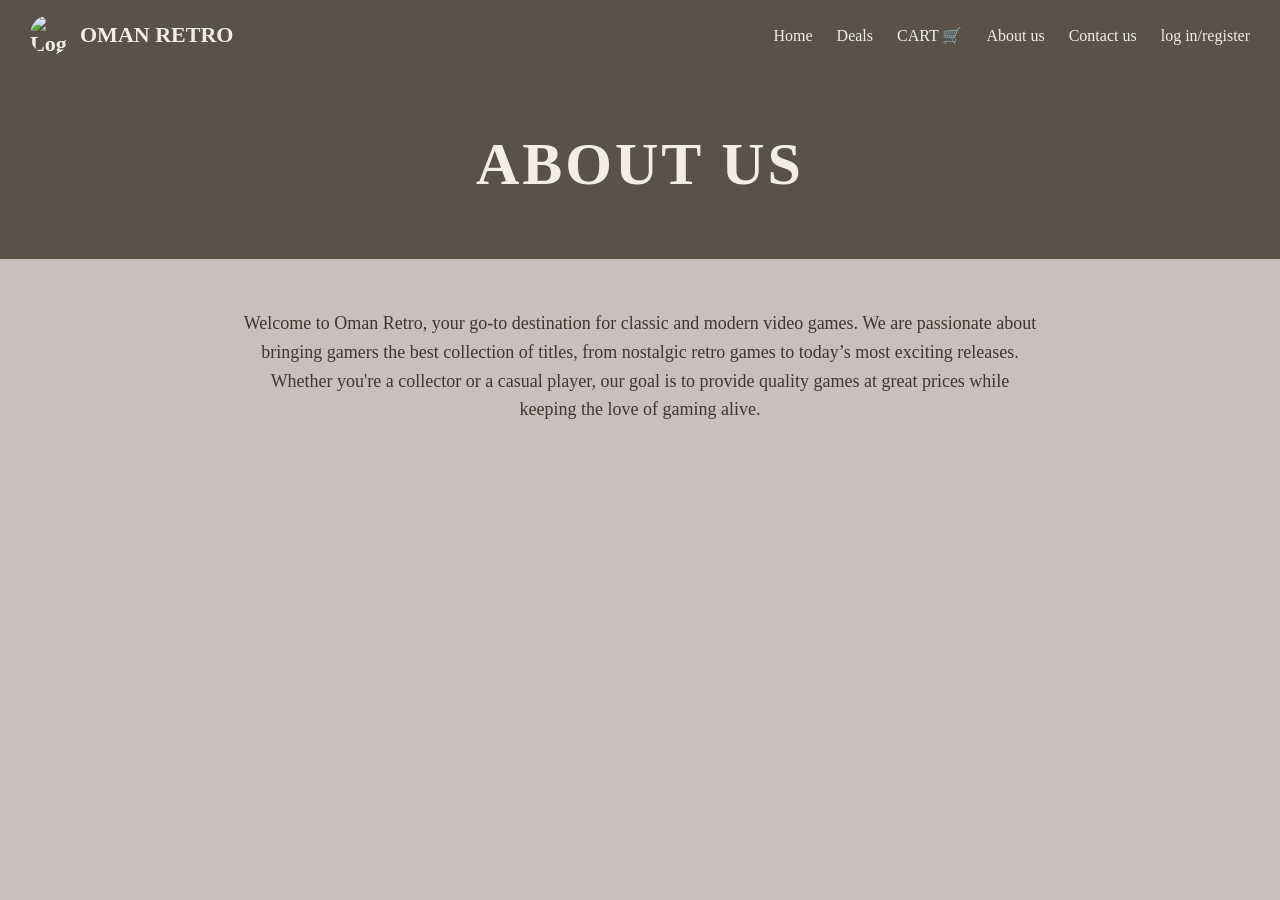
==== aboutUs.html @ 79d52593 "Update aboutUs.html Co-Authored-By: ahmadSQU <241094980+ahmadSQU@users.noreply.github.com>" ====
<!DOCTYPE html>
<html lang="en">
<head>
<meta charset="UTF-8">
<title>About Us - Oman Retro</title>

<style>
body {
margin: 0;
font-family: Georgia, serif;
background-color: #cabebe;
}


.navbar {
display: flex;
justify-content: space-between;
align-items: center;
padding: 15px 30px;
background-color: #5a5246;
}

.logo {
display: flex;
align-items: center;
gap: 10px;
font-size: 22px;
font-weight: bold;
color: #f5ede3; 
}

.logo img {
width: 40px;
height: 40px;
border-radius: 50%;
}

.nav-links a {
margin-left: 20px;
text-decoration: none;
color: #f5ede3; 
font-size: 16px;
}

.nav-links a:hover {
color: #d6c2a1;
}


.header {
background-color: #5a5246;
color: #f5ede3; 
text-align: center;
padding: 60px 20px;
}

.header h1 {
font-size: 60px;
letter-spacing: 3px;
margin: 0;
}


.about-content {
max-width: 800px;
margin: 50px auto;
text-align: center;
font-size: 18px;
line-height: 1.6;
color: #3e382f;
padding: 0 20px;
}
</style>
</head>

<body>


<div class="navbar">
<div class="logo">
<img src="LOGO3.JPEG" alt="Logo">
OMAN RETRO
</div>

<div class="nav-links">
<a href="index.html">Home</a>
<a href="deals.html">Deals</a>
<a href="#">CART 🛒</a>
<a href="about.html">About us</a>
<a href="contact.html">Contact us</a>
<a href="#">log in/register</a>
</div>
</div>


<div class="header">
<h1>ABOUT US</h1>
</div>


<div class="about-content">
<p>
Welcome to Oman Retro, your go-to destination for classic and modern video games. 
We are passionate about bringing gamers the best collection of titles, from nostalgic retro games 
to today’s most exciting releases. Whether you're a collector or a casual player, 
our goal is to provide quality games at great prices while keeping the love of gaming alive.
</p>
</div>

</body>
</html>
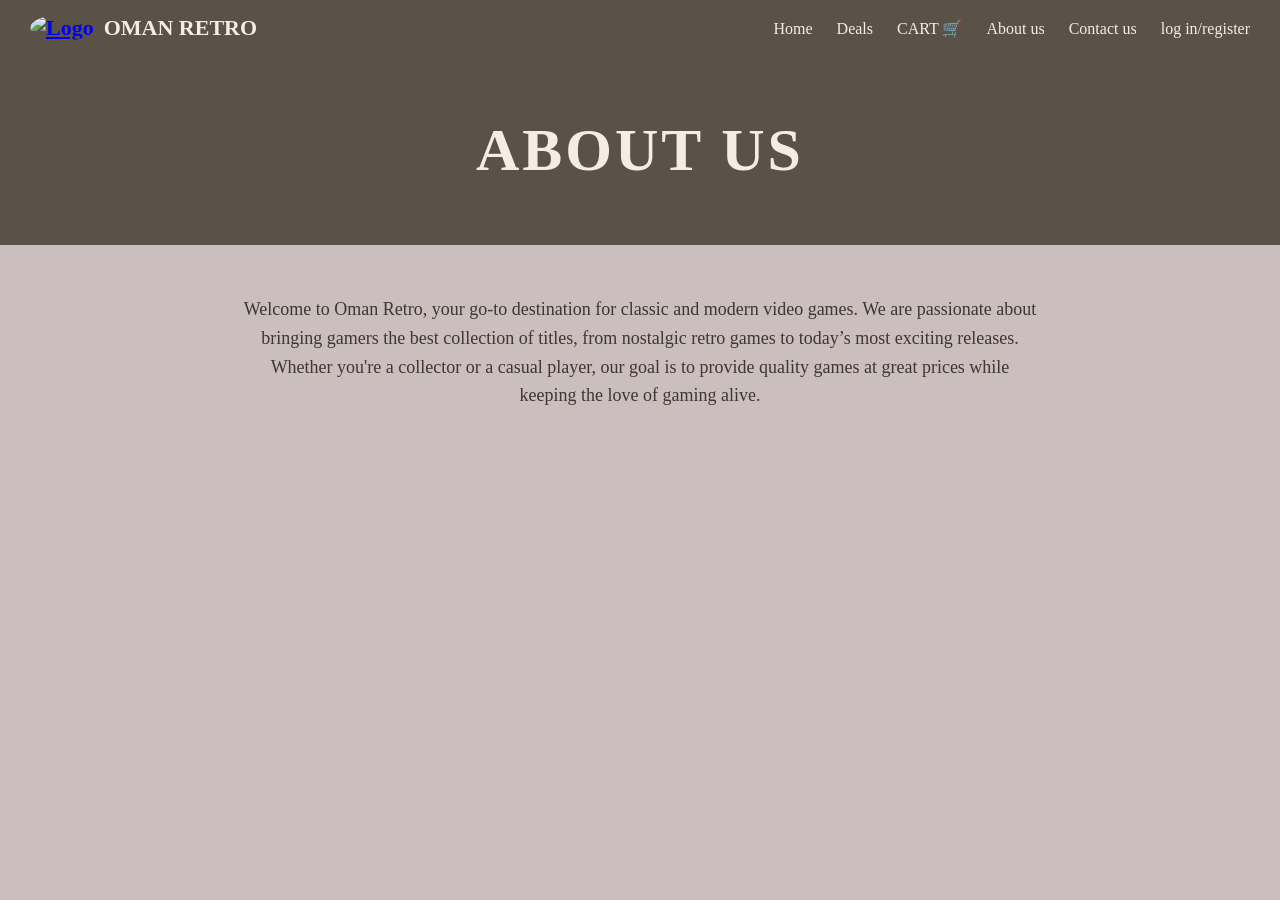
==== commit 953b6405: "Modified files" ====
--- a/aboutUs.html
+++ b/aboutUs.html
@@ -78,17 +78,17 @@
 
 <div class="navbar">
 <div class="logo">
-<img src="LOGO3.JPEG" alt="Logo">
+<a href="userPage.html"><img src="LOG 3.JPEG" alt="Logo"></a>
 OMAN RETRO
 </div>
 
 <div class="nav-links">
 <a href="index.html">Home</a>
 <a href="deals.html">Deals</a>
-<a href="#">CART 🛒</a>
-<a href="about.html">About us</a>
-<a href="contact.html">Contact us</a>
-<a href="#">log in/register</a>
+<a href="cart.html">CART 🛒</a>
+<a href="aboutUs.html">About us</a>
+<a href="contactUs.html">Contact us</a>
+<a href="login.html">log in/register</a>
 </div>
 </div>
 
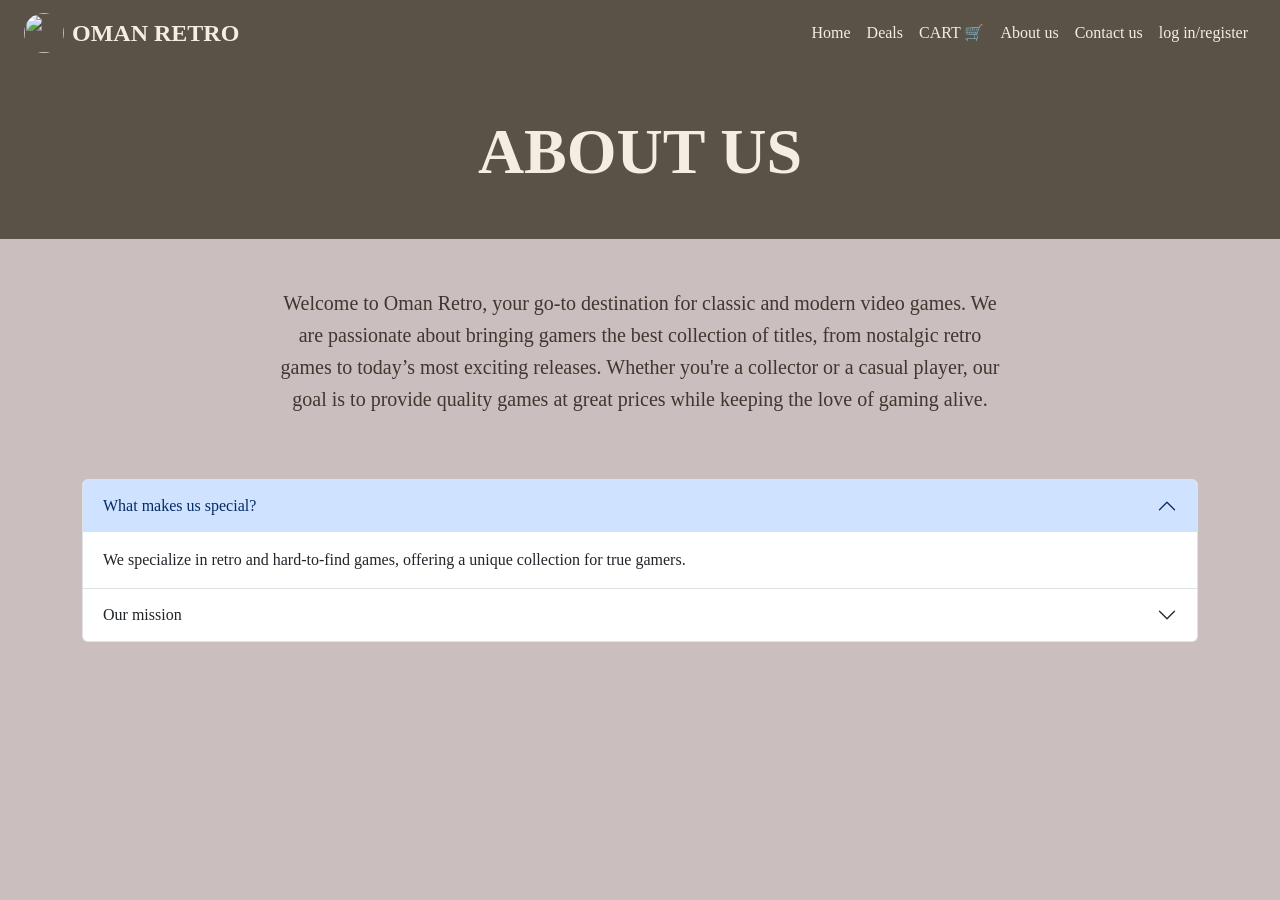
==== commit b885dac9: "Update aboutUs.html" ====
--- a/aboutUs.html
+++ b/aboutUs.html
@@ -4,108 +4,95 @@
 <meta charset="UTF-8">
 <title>About Us - Oman Retro</title>
 
-<style>
-body {
-margin: 0;
-font-family: Georgia, serif;
-background-color: #cabebe;
-}
+<!-- Bootstrap CSS -->
+<link href="https://cdn.jsdelivr.net/npm/bootstrap@5.3.3/dist/css/bootstrap.min.css" rel="stylesheet">
 
-
-.navbar {
-display: flex;
-justify-content: space-between;
-align-items: center;
-padding: 15px 30px;
-background-color: #5a5246;
-}
-
-.logo {
-display: flex;
-align-items: center;
-gap: 10px;
-font-size: 22px;
-font-weight: bold;
-color: #f5ede3; 
-}
-
-.logo img {
-width: 40px;
-height: 40px;
-border-radius: 50%;
-}
-
-.nav-links a {
-margin-left: 20px;
-text-decoration: none;
-color: #f5ede3; 
-font-size: 16px;
-}
-
-.nav-links a:hover {
-color: #d6c2a1;
-}
-
-
-.header {
-background-color: #5a5246;
-color: #f5ede3; 
-text-align: center;
-padding: 60px 20px;
-}
-
-.header h1 {
-font-size: 60px;
-letter-spacing: 3px;
-margin: 0;
-}
-
-
-.about-content {
-max-width: 800px;
-margin: 50px auto;
-text-align: center;
-font-size: 18px;
-line-height: 1.6;
-color: #3e382f;
-padding: 0 20px;
-}
-</style>
 </head>
 
-<body>
+<body class="m-0" style="background-color: #cabebe; font-family: Georgia, serif;">
 
+<!-- NAVBAR -->
+<nav class="navbar navbar-expand-lg" style="background-color: #5a5246;">
+<div class="container-fluid px-4">
 
-<div class="navbar">
-<div class="logo">
-<a href="userPage.html"><img src="LOG 3.JPEG" alt="Logo"></a>
+<a class="navbar-brand d-flex align-items-center fw-bold fs-4" href="userPage.html" style="color:#f5ede3;">
+<img src="LOG 3.JPEG" class="rounded-circle me-2" width="40" height="40">
 OMAN RETRO
-</div>
+</a>
 
-<div class="nav-links">
-<a href="index.html">Home</a>
-<a href="deals.html">Deals</a>
-<a href="cart.html">CART 🛒</a>
-<a href="aboutUs.html">About us</a>
-<a href="contactUs.html">Contact us</a>
-<a href="login.html">log in/register</a>
+<button class="navbar-toggler" type="button" data-bs-toggle="collapse" data-bs-target="#navbarNav">
+<span class="navbar-toggler-icon"></span>
+</button>
+
+<div class="collapse navbar-collapse justify-content-end" id="navbarNav">
+<div class="navbar-nav">
+<a class="nav-link" style="color:#f5ede3;" href="index.html">Home</a>
+<a class="nav-link" style="color:#f5ede3;" href="deals.html">Deals</a>
+<a class="nav-link" style="color:#f5ede3;" href="cart.html">CART 🛒</a>
+<a class="nav-link" style="color:#f5ede3;" href="aboutUs.html">About us</a>
+<a class="nav-link" style="color:#f5ede3;" href="contactUs.html">Contact us</a>
+<a class="nav-link" style="color:#f5ede3;" href="login.html">log in/register</a>
 </div>
 </div>
 
+</div>
+</nav>
 
-<div class="header">
-<h1>ABOUT US</h1>
+<!-- HEADER -->
+<div class="text-center py-5" style="background-color: #5a5246; color:#f5ede3;">
+<h1 class="display-3 fw-bold m-0">ABOUT US</h1>
 </div>
 
+<!-- ABOUT CONTENT -->
+<div class="container my-5">
+<div class="row justify-content-center">
+<div class="col-lg-8 text-center">
 
-<div class="about-content">
-<p>
-Welcome to Oman Retro, your go-to destination for classic and modern video games. 
-We are passionate about bringing gamers the best collection of titles, from nostalgic retro games 
-to today’s most exciting releases. Whether you're a collector or a casual player, 
+<p class="fs-5" style="color:#3e382f; line-height:1.6;">
+Welcome to Oman Retro, your go-to destination for classic and modern video games.
+We are passionate about bringing gamers the best collection of titles, from nostalgic retro games
+to today’s most exciting releases. Whether you're a collector or a casual player,
 our goal is to provide quality games at great prices while keeping the love of gaming alive.
 </p>
+
 </div>
+</div>
+</div>
+
+<div class="container mb-5">
+<div class="accordion" id="aboutAccordion">
+
+<div class="accordion-item">
+<h2 class="accordion-header">
+<button class="accordion-button" data-bs-toggle="collapse" data-bs-target="#collapseOne">
+          What makes us special?
+</button>
+</h2>
+<div id="collapseOne" class="accordion-collapse collapse show" data-bs-parent="#aboutAccordion">
+<div class="accordion-body">
+  We specialize in retro and hard-to-find games, offering a unique collection for true gamers.
+</div>
+</div>
+</div>
+
+<div class="accordion-item">
+<h2 class="accordion-header">
+<button class="accordion-button collapsed" data-bs-toggle="collapse" data-bs-target="#collapseTwo">
+Our mission
+</button>
+</h2>
+<div id="collapseTwo" class="accordion-collapse collapse" data-bs-parent="#aboutAccordion">
+<div class="accordion-body">
+To keep retro gaming alive while providing affordable and high-quality products.
+</div>
+</div>
+</div>
+
+</div>
+</div>
+
+<!-- Bootstrap JS -->
+<script src="https://cdn.jsdelivr.net/npm/bootstrap@5.3.3/dist/js/bootstrap.bundle.min.js"></script>
 
 </body>
 </html>
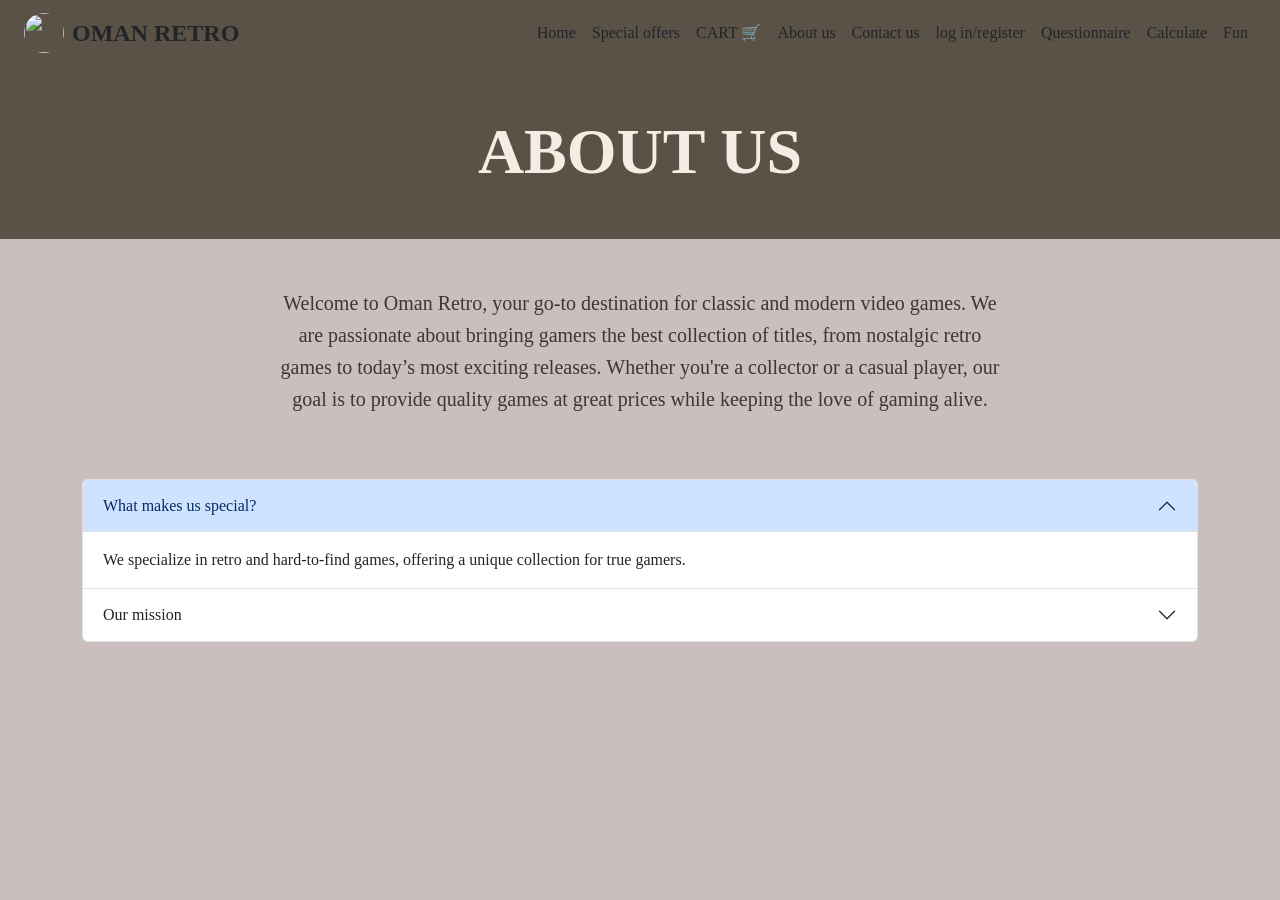
==== commit cd2749f0: "some modification on the pages" ====
--- a/aboutUs.html
+++ b/aboutUs.html
@@ -15,9 +15,9 @@
 <nav class="navbar navbar-expand-lg" style="background-color: #5a5246;">
 <div class="container-fluid px-4">
 
-<a class="navbar-brand d-flex align-items-center fw-bold fs-4" href="userPage.html" style="color:#f5ede3;">
+<a class="navbar-brand d-flex align-items-center fw-bold text-dark fs-4" href="userPage.html">
 <img src="LOG 3.JPEG" class="rounded-circle me-2" width="40" height="40">
-OMAN RETRO
+      OMAN RETRO
 </a>
 
 <button class="navbar-toggler" type="button" data-bs-toggle="collapse" data-bs-target="#navbarNav">
@@ -26,12 +26,15 @@
 
 <div class="collapse navbar-collapse justify-content-end" id="navbarNav">
 <div class="navbar-nav">
-<a class="nav-link" style="color:#f5ede3;" href="index.html">Home</a>
-<a class="nav-link" style="color:#f5ede3;" href="deals.html">Deals</a>
-<a class="nav-link" style="color:#f5ede3;" href="cart.html">CART 🛒</a>
-<a class="nav-link" style="color:#f5ede3;" href="aboutUs.html">About us</a>
-<a class="nav-link" style="color:#f5ede3;" href="contactUs.html">Contact us</a>
-<a class="nav-link" style="color:#f5ede3;" href="login.html">log in/register</a>
+<a class="nav-link text-dark" href="index.html">Home</a>
+<a class="nav-link text-dark" href="Deals.html">Special offers</a>
+<a class="nav-link text-dark" href="cart.html">CART 🛒</a>
+<a class="nav-link text-dark" href="aboutUs.html">About us</a>
+<a class="nav-link text-dark" href="contactUs.html">Contact us</a>
+<a class="nav-link text-dark" href="login.html">log in/register</a>
+<a class="nav-link text-dark" href="questionnaire.html">Questionnaire</a>
+<a class="nav-link text-dark" href="calculate.html">Calculate</a>
+<a class="nav-link text-dark" href="fun.html">Fun</a>
 </div>
 </div>
 
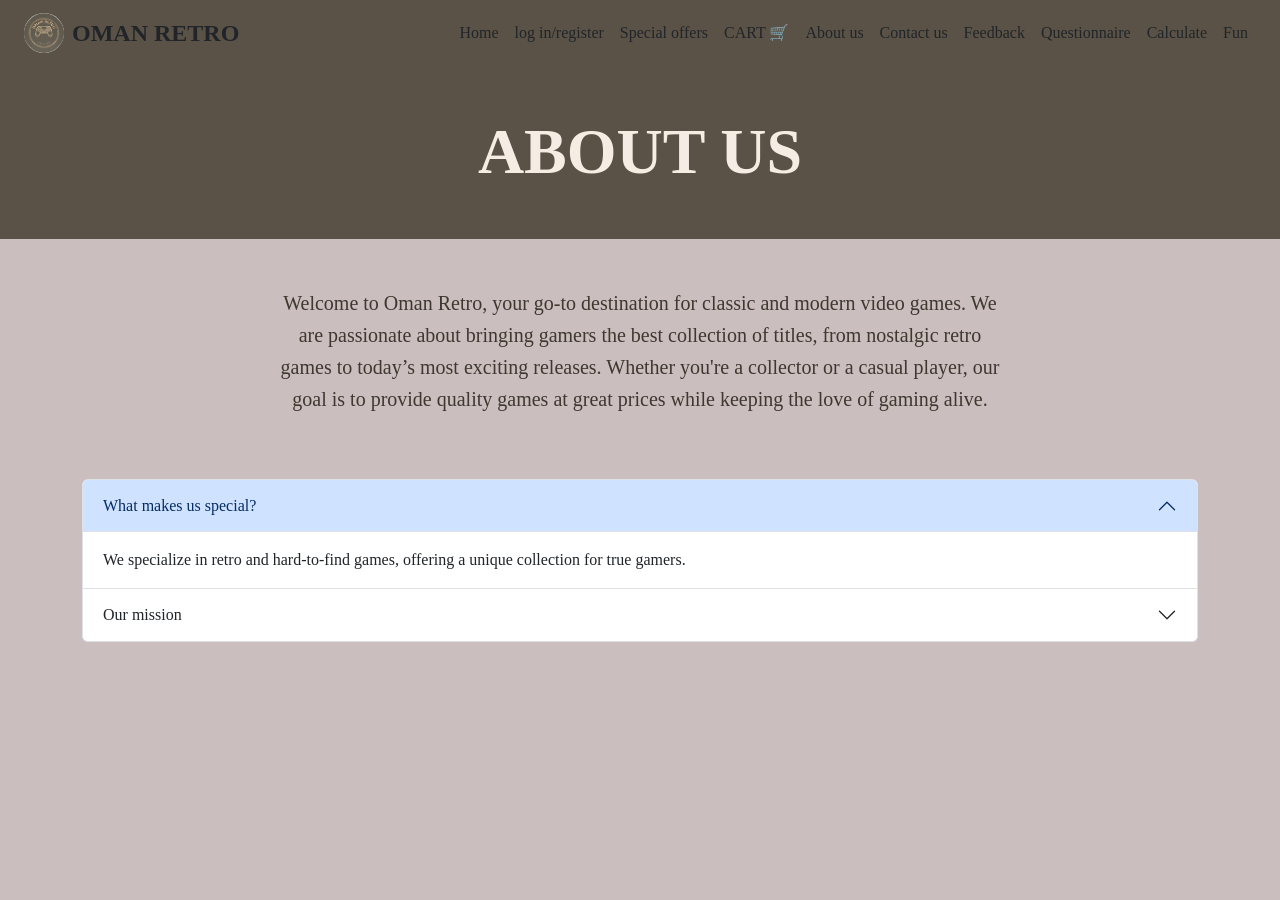
==== commit a01e5704: "general improvment" ====
--- a/aboutUs.html
+++ b/aboutUs.html
@@ -16,7 +16,7 @@
 <div class="container-fluid px-4">
 
 <a class="navbar-brand d-flex align-items-center fw-bold text-dark fs-4" href="userPage.html">
-<img src="LOG 3.JPEG" class="rounded-circle me-2" width="40" height="40">
+<img src="images/LOGO3.jpeg" class="rounded-circle me-2" width="40" height="40">
       OMAN RETRO
 </a>
 
@@ -27,13 +27,14 @@
 <div class="collapse navbar-collapse justify-content-end" id="navbarNav">
 <div class="navbar-nav">
 <a class="nav-link text-dark" href="index.html">Home</a>
+<a class="nav-link text-dark" href="login.html">log in/register</a>
 <a class="nav-link text-dark" href="Deals.html">Special offers</a>
 <a class="nav-link text-dark" href="cart.html">CART 🛒</a>
 <a class="nav-link text-dark" href="aboutUs.html">About us</a>
 <a class="nav-link text-dark" href="contactUs.html">Contact us</a>
-<a class="nav-link text-dark" href="login.html">log in/register</a>
+<a class="nav-link text-dark" href="Feedback.html">Feedback</a>
 <a class="nav-link text-dark" href="questionnaire.html">Questionnaire</a>
-<a class="nav-link text-dark" href="calculate.html">Calculate</a>
+<a class="nav-link text-dark" href="calculatation.html">Calculate</a>
 <a class="nav-link text-dark" href="fun.html">Fun</a>
 </div>
 </div>
@@ -97,5 +98,6 @@
 <!-- Bootstrap JS -->
 <script src="https://cdn.jsdelivr.net/npm/bootstrap@5.3.3/dist/js/bootstrap.bundle.min.js"></script>
 
+
 </body>
 </html>
